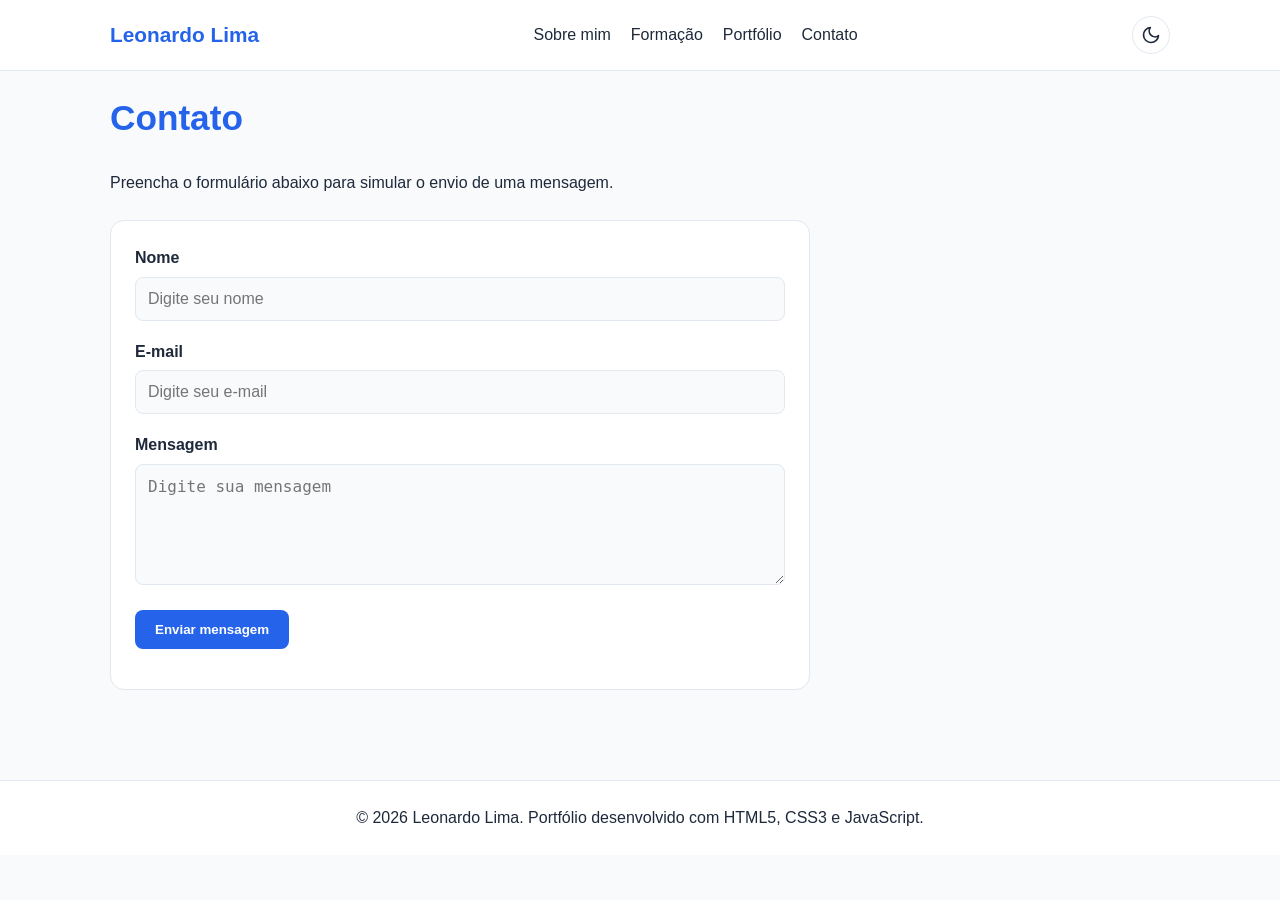
==== contato.html @ 3ca13db4 "Adicionado via upload" ====
<!DOCTYPE html>
<html lang="pt-BR">
<head>
    <meta charset="UTF-8">
    <meta name="viewport" content="width=device-width, initial-scale=1.0">
    <title>Contato | Leonardo Lima</title>
    <link rel="stylesheet" href="css/style.css">
</head>
<body>

    <header class="cabecalho">
        <nav class="navbar">
            <a href="index.html" class="logo">Leonardo Lima</a>
            
            <ul class="menu" id="menu">
                <li><a href="sobre.html">Sobre mim</a></li>
                <li><a href="formacao.html">Formação</a></li>
                <li><a href="portfolio.html">Portfólio</a></li>
                <li><a href="contato.html">Contato</a></li>
            </ul>

            <div class="nav-actions">
                <button id="btnTema" title="Alternar tema">
                    <svg xmlns="http://www.w3.org/2000/svg" width="20" height="20" viewBox="0 0 24 24" fill="none" stroke="currentColor" stroke-width="2" stroke-linecap="round" stroke-linejoin="round"><path d="M21 12.79A9 9 0 1 1 11.21 3 7 7 0 0 0 21 12.79z"/></svg>
                </button>
                <button id="menuToggle" aria-label="Abrir menu">☰</button>
            </div>
        </nav>
    </header>

    <main>
        <section class="secao pagina">
            <h2>Contato</h2>

            <p class="texto-secao">
                Preencha o formulário abaixo para simular o envio de uma mensagem.
            </p>

            <form class="formulario" id="formContato">
                <div class="campo">
                    <label for="nome">Nome</label>
                    <input type="text" id="nome" name="nome" placeholder="Digite seu nome">
                    <span class="erro" id="erroNome"></span>
                </div>

                <div class="campo">
                    <label for="email">E-mail</label>
                    <input type="email" id="email" name="email" placeholder="Digite seu e-mail">
                    <span class="erro" id="erroEmail"></span>
                </div>

                <div class="campo">
                    <label for="mensagem">Mensagem</label>
                    <textarea id="mensagem" name="mensagem" rows="5" placeholder="Digite sua mensagem"></textarea>
                    <span class="erro" id="erroMensagem"></span>
                </div>

                <button type="submit" class="btn-principal">
                    Enviar mensagem
                </button>

                <p class="mensagem-sucesso" id="mensagemSucesso"></p>
            </form>
        </section>
    </main>

    <footer class="rodape">
        <p>&copy; 2026 Leonardo Lima. Portfólio desenvolvido com HTML5, CSS3 e JavaScript.</p>
    </footer>

    <script src="js/script.js"></script>
</body>
</html>
---- css/style.css ----
* {
    margin: 0;
    padding: 0;
    box-sizing: border-box;
}

:root {
    --cor-fundo: #f8fafc;
    --cor-texto: #1e293b;
    --cor-card: #ffffff;
    --cor-primaria: #2563eb;
    --cor-secundaria: #1d4ed8;
    --cor-borda: #e2e8f0;
    --cor-sucesso: #10b981;
    --cor-erro: #ef4444;
    --transicao: all 0.3s cubic-bezier(0.4, 0, 0.2, 1);
}

body.tema-escuro {
    --cor-fundo: #0f172a;
    --cor-texto: #f1f5f9;
    --cor-card: #1e293b;
    --cor-primaria: #3b82f6;
    --cor-secundaria: #60a5fa;
    --cor-borda: #334155;
}

html {
    scroll-behavior: smooth;
}

body {
    font-family: 'Inter', -apple-system, BlinkMacSystemFont, "Segoe UI", Roboto, sans-serif;
    background-color: var(--cor-fundo);
    color: var(--cor-texto);
    line-height: 1.6;
    transition: var(--transicao);
}

/* --- CABEÇALHO --- */
.cabecalho {
    width: 100%;
    background-color: var(--cor-card);
    border-bottom: 1px solid var(--cor-borda);
    position: fixed;
    top: 0;
    left: 0;
    z-index: 1000;
    transition: var(--transicao);
}

.navbar {
    max-width: 1100px;
    margin: 0 auto;
    padding: 16px 20px;
    display: flex;
    align-items: center;
    justify-content: space-between;
    gap: 20px;
}

.logo {
    font-size: 1.3rem;
    font-weight: bold;
    color: var(--cor-primaria);
    text-decoration: none;
}

.menu {
    list-style: none;
    display: flex;
    gap: 20px;
    align-items: center;
}

.menu a {
    color: var(--cor-texto);
    text-decoration: none;
    font-weight: 500;
    transition: var(--transicao);
}

.menu a:hover {
    color: var(--cor-primaria);
}

.nav-actions {
    display: flex;
    align-items: center;
    gap: 15px;
}

#btnTema {
    background: none;
    border: 1px solid var(--cor-borda);
    color: var(--cor-texto);
    padding: 8px;
    border-radius: 50%;
    cursor: pointer;
    display: flex;
    align-items: center;
    justify-content: center;
    transition: var(--transicao);
    font-size: 1.2rem;
}

#btnTema:hover {
    background-color: var(--cor-borda);
}

#menuToggle {
    display: none;
    background: none;
    border: none;
    color: var(--cor-texto);
    font-size: 1.5rem;
    cursor: pointer;
    padding: 5px;
}

.hero {
    min-height: 100vh;
    padding: 130px 20px 60px;
    display: flex;
    align-items: center;
    justify-content: center;
    text-align: center;
}

.hero-conteudo {
    max-width: 800px;
}

.tag {
    display: inline-block;
    background-color: var(--cor-primaria);
    color: #ffffff;
    padding: 6px 14px;
    border-radius: 20px;
    margin-bottom: 16px;
    font-size: 0.9rem;
}

.hero h1 {
    font-size: 3rem;
    margin-bottom: 20px;
}

.hero p {
    font-size: 1.2rem;
    margin-bottom: 24px;
}

.hero-botoes {
    display: flex;
    justify-content: center;
    gap: 16px;
    flex-wrap: wrap;
}

.btn-principal,
.btn-secundario {
    display: inline-block;
    text-decoration: none;
    padding: 12px 20px;
    border-radius: 8px;
    font-weight: bold;
    cursor: pointer;
    border: none;
}

.btn-principal {
    background-color: var(--cor-primaria);
    color: #ffffff;
}

.btn-principal:hover {
    background-color: var(--cor-secundaria);
}

.btn-secundario {
    background-color: transparent;
    color: var(--cor-primaria);
    border: 1px solid var(--cor-primaria);
}

/* --- SEÇÕES E CARDS --- */
.secao {
    max-width: 1100px;
    margin: 0 auto;
    padding: 90px 20px;
}

.fundo-alternativo {
    max-width: 100%;
    background-color: rgba(37, 99, 235, 0.06);
}

.fundo-alternativo > h2,
.fundo-alternativo > p,
.fundo-alternativo > .grid-cards,
.fundo-alternativo > .formulario {
    max-width: 1100px;
    margin-left: auto;
    margin-right: auto;
}

.secao h2 {
    font-size: 2.2rem;
    margin-bottom: 24px;
    color: var(--cor-primaria);
}

.texto-secao {
    margin-bottom: 24px;
    max-width: 800px;
}

.card {
    background-color: var(--cor-card);
    border: 1px solid var(--cor-borda);
    border-radius: 14px;
    padding: 24px;
    box-shadow: 0 8px 20px rgba(0, 0, 0, 0.05);
}

.card p {
    margin-bottom: 14px;
}

.card h3 {
    color: var(--cor-primaria);
    margin-bottom: 12px;
}

.grid-cards {
    display: grid;
    grid-template-columns: repeat(3, 1fr);
    gap: 24px;
}

.projeto a {
    display: inline-block;
    margin-top: 12px;
    color: var(--cor-primaria);
    font-weight: bold;
    text-decoration: none;
}

.projeto a:hover {
    text-decoration: underline;
}

/* --- FORMULÁRIO --- */
.formulario {
    max-width: 700px;
    background-color: var(--cor-card);
    border: 1px solid var(--cor-borda);
    border-radius: 14px;
    padding: 24px;
}

.campo {
    margin-bottom: 18px;
}

.campo label {
    display: block;
    margin-bottom: 6px;
    font-weight: bold;
}

.campo input,
.campo textarea {
    width: 100%;
    padding: 12px;
    border: 1px solid var(--cor-borda);
    border-radius: 8px;
    font-size: 1rem;
    background-color: var(--cor-fundo);
    color: var(--cor-texto);
}

.campo input:focus,
.campo textarea:focus {
    outline: 2px solid var(--cor-primaria);
}

.erro {
    display: block;
    color: var(--cor-erro);
    font-size: 0.9rem;
    margin-top: 4px;
}

.mensagem-sucesso {
    margin-top: 16px;
    color: var(--cor-sucesso);
    font-weight: bold;
}

/* --- RODAPÉ --- */
.rodape {
    text-align: center;
    padding: 24px;
    background-color: var(--cor-card);
    border-top: 1px solid var(--cor-borda);
}

/* --- RESPONSIVIDADE --- */
@media (max-width: 768px) {
    #menuToggle {
        display: block;
    }

    .menu {
        position: fixed;
        top: 70px;
        right: -100%;
        width: 250px;
        height: calc(100vh - 70px);
        background-color: var(--cor-card);
        flex-direction: column;
        padding: 40px 20px;
        box-shadow: -5px 0 15px rgba(0, 0, 0, 0.1);
        transition: right 0.3s ease;
        z-index: 999;
    }

    .menu.ativo {
        right: 0;
    }

    .menu li {
        width: 100%;
        text-align: left;
    }

    .menu a {
        display: block;
        padding: 15px 0;
        font-size: 1.1rem;
        border-bottom: 1px solid var(--cor-borda);
    }

    .hero h1 {
        font-size: 2.5rem;
    }

    .grid-cards {
        grid-template-columns: 1fr;
    }

    .secao {
        padding: 70px 20px;
    }
}
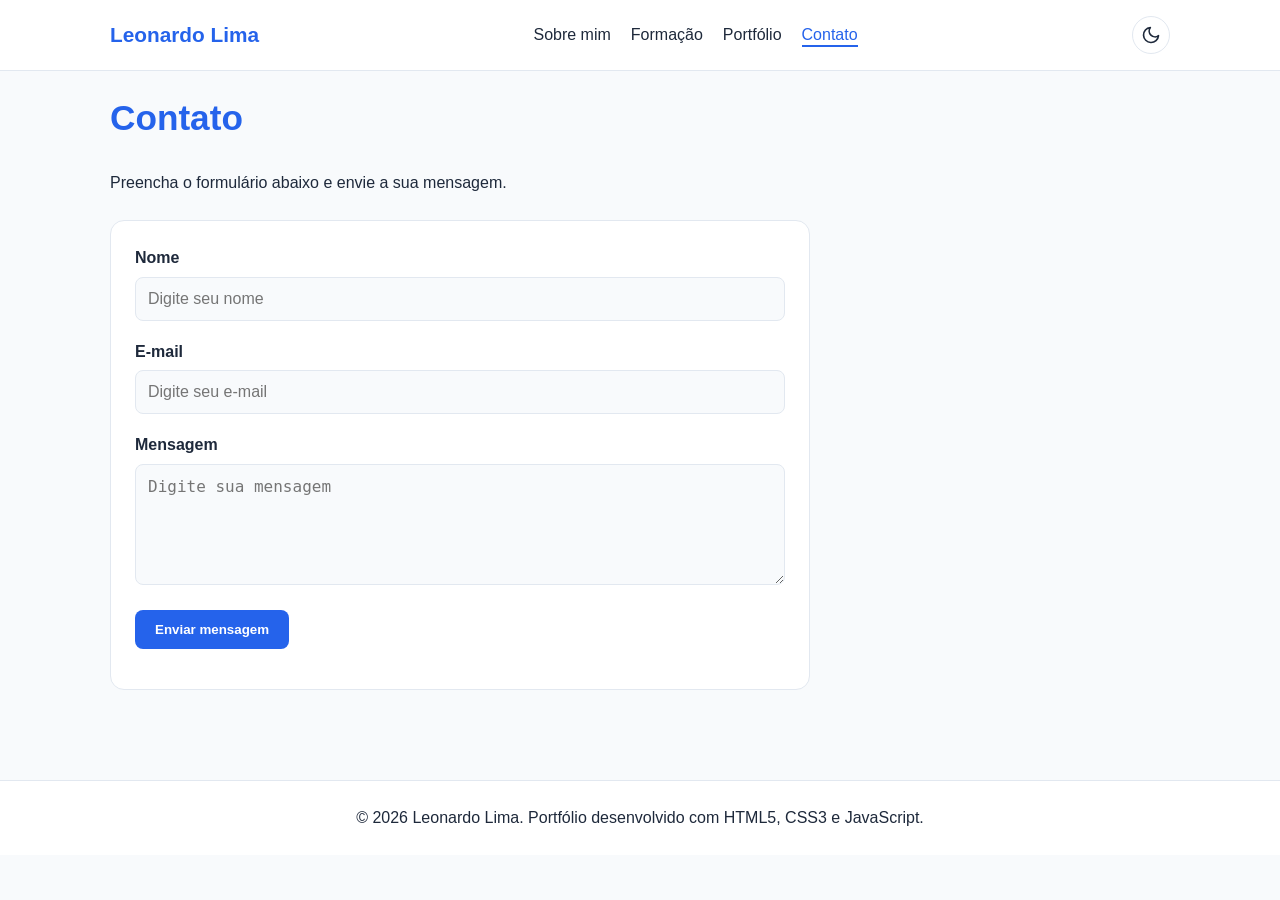
==== commit 54ec559b: "Atualizar texto do formulário de contato para melhor clareza" ====
--- a/contato.html
+++ b/contato.html
@@ -33,7 +33,7 @@
             <h2>Contato</h2>
 
             <p class="texto-secao">
-                Preencha o formulário abaixo para simular o envio de uma mensagem.
+                Preencha o formulário abaixo e envie a sua mensagem.
             </p>
 
             <form class="formulario" id="formContato">
--- a/css/style.css
+++ b/css/style.css
@@ -82,6 +82,32 @@
 
 .menu a:hover {
     color: var(--cor-primaria);
+}
+
+.menu a.ativo {
+    color: var(--cor-primaria);
+}
+
+/* Indicador de link ativo (desktop) */
+@media (min-width: 769px) {
+    .menu a {
+        position: relative;
+    }
+    
+    .menu a::after {
+        content: '';
+        position: absolute;
+        bottom: -4px;
+        left: 0;
+        width: 0;
+        height: 2px;
+        background-color: var(--cor-primaria);
+        transition: var(--transicao);
+    }
+    
+    .menu a.ativo::after {
+        width: 100%;
+    }
 }
 
 .nav-actions {
@@ -338,9 +364,15 @@
 
     .menu a {
         display: block;
-        padding: 15px 0;
+        padding: 15px 10px;
         font-size: 1.1rem;
         border-bottom: 1px solid var(--cor-borda);
+        border-radius: 6px;
+    }
+
+    .menu a.ativo {
+        background-color: rgba(37, 99, 235, 0.1);
+        color: var(--cor-primaria);
     }
 
     .hero h1 {
